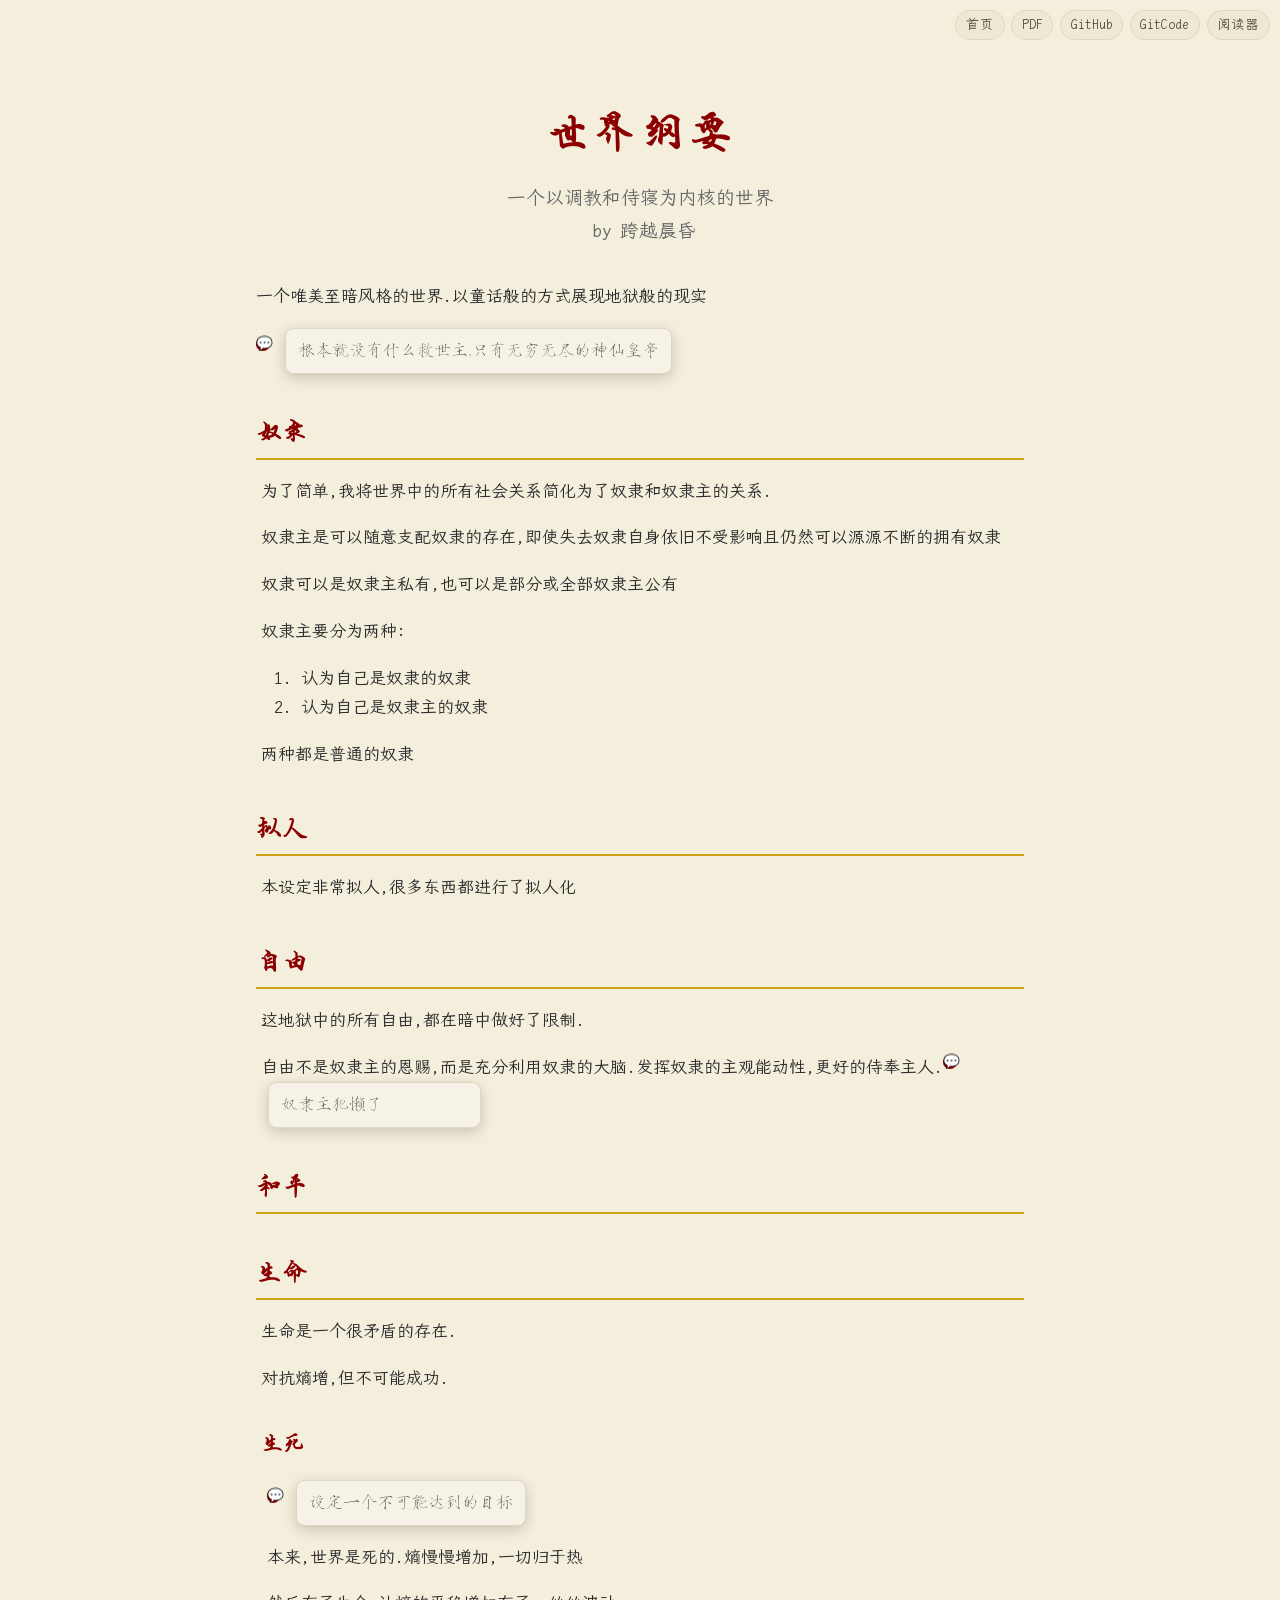
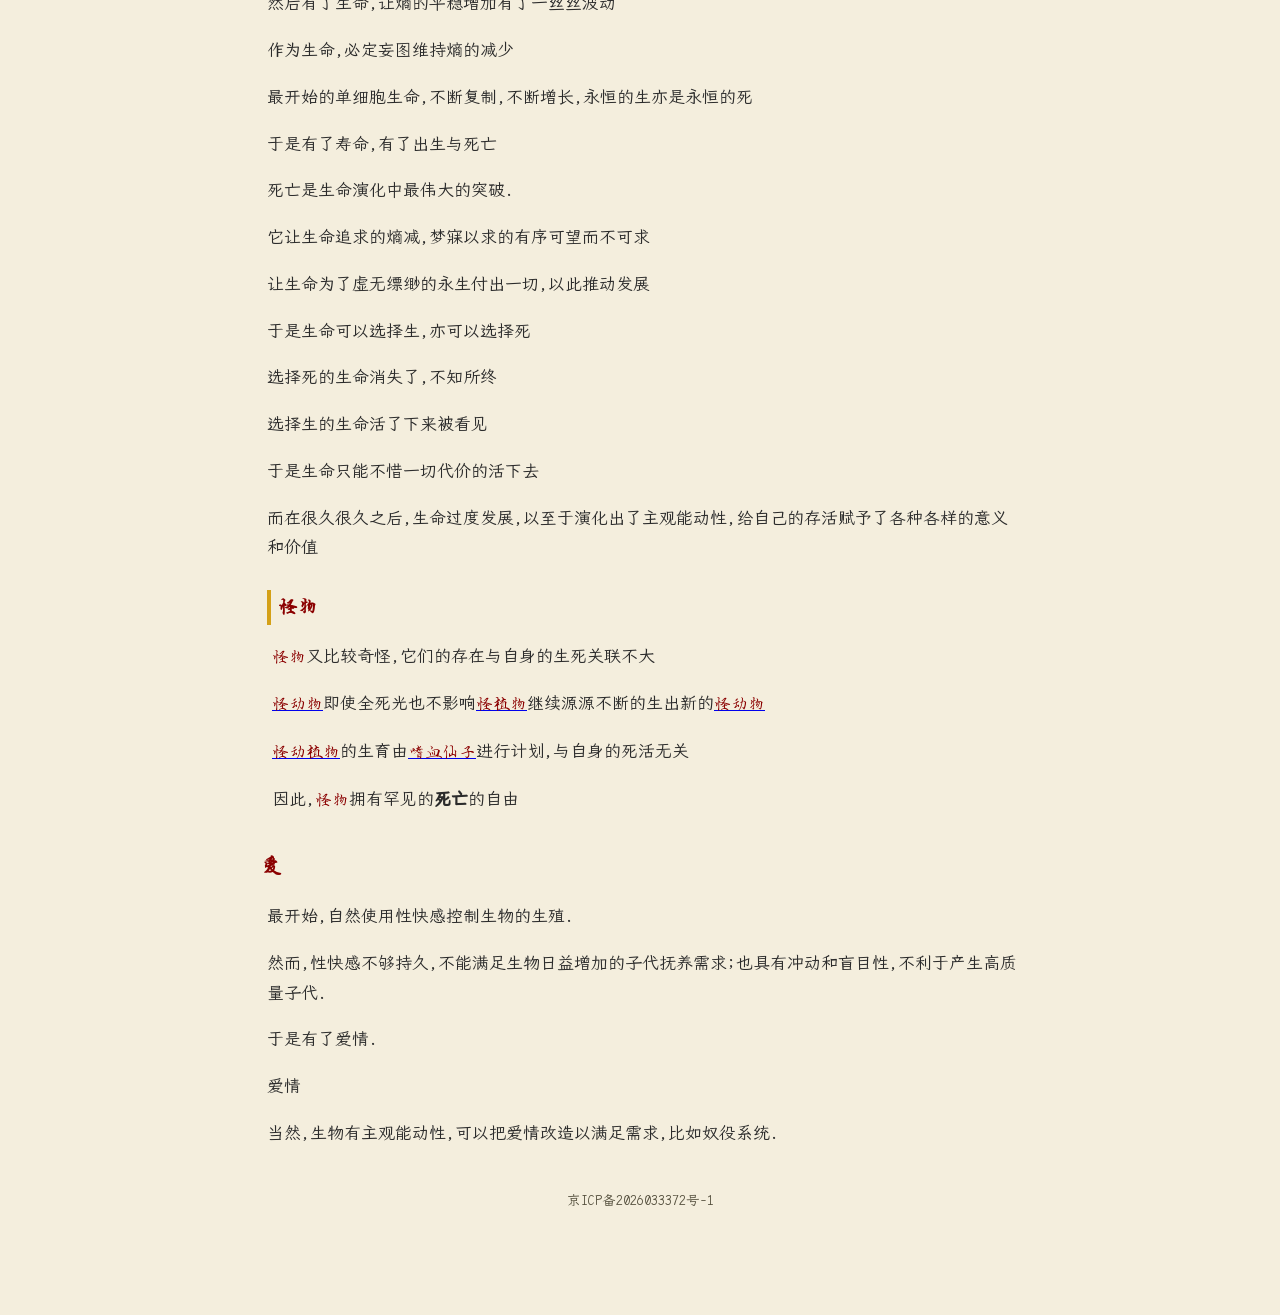
==== 世界纲要/index.html @ 97eb1826 "网页构建:a23c5921708ee39ccc8d965cc0866bff05be1651" ====
<!DOCTYPE html><html lang="zh"><head><meta charset="utf-8"><meta name="viewport" content="width=device-width, initial-scale=1"><title>世界纲要</title><meta name="authors" content="跨越晨昏"></head><body><header class="uh-cover"><nav class="uh-site"><a class="uh-site-link" href="/" title="主文档">首页</a> <a class="uh-site-link" href="https://gitcode.com/CrossDark/UnderHell/releases/latest" title="下载 PDF(GitCode 最新发行版)" target="_blank">PDF</a> <a class="uh-site-link" href="https://github.com/kych-net/UnderHell" title="GitHub 仓库" target="_blank">GitHub</a> <a class="uh-site-link" href="https://gitcode.com/CrossDark/UnderHell" title="GitCode 仓库" target="_blank">GitCode</a> <a class="uh-site-link uh-reader-toggle" href="#uh-reader" title="阅读器:调整字号与字体">阅读器</a></nav><h1 class="uh-title">世界纲要</h1><p class="uh-subtitle">一个以调教和侍寝为内核的世界<br><span style="white-space: pre-wrap">&#x20;</span>by 跨越晨昏</p></header><link rel="stylesheet" href="/assets/underhell.css"><p>一个唯美至暗风格的世界.以童话般的方式展现地狱般的现实</p><p><span class="uh-comment"><span class="uh-comment-trigger" tabindex="0">💬</span> <span class="uh-comment-panel">根本就没有什么救世主,只有无穷无尽的神仙皇帝</span></span></p><div style="margin-left: 0pt"><span style="display: block; font-variant-caps: small-caps"><h2>奴隶</h2></span></div><div style="margin-left: 4pt"><p>为了简单,我将世界中的所有社会关系简化为了奴隶和奴隶主的关系.</p></div><div style="margin-left: 4pt"><p>奴隶主是可以随意支配奴隶的存在,即使失去奴隶自身依旧不受影响且仍然可以源源不断的拥有奴隶</p></div><div style="margin-left: 4pt"><p>奴隶可以是奴隶主私有,也可以是部分或全部奴隶主公有</p></div><div style="margin-left: 4pt"><p>奴隶主要分为两种:</p></div><div style="margin-left: 4pt"><ol><li>认为自己是奴隶的奴隶</li><li>认为自己是奴隶主的奴隶</li></ol></div><div style="margin-left: 4pt"><p>两种都是普通的奴隶</p></div><div style="margin-left: 0pt"><span style="display: block; font-variant-caps: small-caps"><h2>拟人</h2></span></div><div style="margin-left: 4pt"><p>本设定非常拟人,很多东西都进行了拟人化</p></div><div style="margin-left: 0pt"><span style="display: block; font-variant-caps: small-caps"><h2>自由</h2></span></div><div style="margin-left: 4pt"><p>这地狱中的所有自由,都在暗中做好了限制.</p></div><div style="margin-left: 4pt"><p>自由不是奴隶主的恩赐,而是充分利用奴隶的大脑.发挥奴隶的主观能动性,更好的侍奉主人.<span class="uh-comment"><span class="uh-comment-trigger" tabindex="0">💬</span> <span class="uh-comment-panel">奴隶主犯懒了</span></span></p></div><div style="margin-left: 0pt"><span style="display: block; font-variant-caps: small-caps"><h2>和平</h2></span></div><div style="margin-left: 0pt"><span style="display: block; font-variant-caps: small-caps"><h2>生命</h2></span></div><div style="margin-left: 4pt"><p>生命是一个很矛盾的存在.</p></div><div style="margin-left: 4pt"><p>对抗熵增,但不可能成功.</p></div><div style="margin-left: 4pt"><span style="display: block; font-variant-caps: small-caps"><h3>生死</h3></span></div><div style="margin-left: 8pt"><p><span class="uh-comment"><span class="uh-comment-trigger" tabindex="0">💬</span> <span class="uh-comment-panel">设定一个不可能达到的目标</span></span></p></div><div style="margin-left: 8pt"><p>本来,世界是死的.熵慢慢增加,一切归于热</p></div><div style="margin-left: 8pt"><p>然后有了生命,让熵的平稳增加有了一丝丝波动</p></div><div style="margin-left: 8pt"><p>作为生命,必定妄图维持熵的减少</p></div><div style="margin-left: 8pt"><p>最开始的单细胞生命,不断复制,不断增长,永恒的生亦是永恒的死</p></div><div style="margin-left: 8pt"><p>于是有了寿命,有了出生与死亡</p></div><div style="margin-left: 8pt"><p>死亡是生命演化中最伟大的突破.</p></div><div style="margin-left: 8pt"><p>它让生命追求的熵减,梦寐以求的有序可望而不可求</p></div><div style="margin-left: 8pt"><p>让生命为了虚无缥缈的永生付出一切,以此推动发展</p></div><div style="margin-left: 8pt"><p>于是生命可以选择生,亦可以选择死</p></div><div style="margin-left: 8pt"><p>选择死的生命消失了,不知所终</p></div><div style="margin-left: 8pt"><p>选择生的生命活了下来被看见</p></div><div style="margin-left: 8pt"><p>于是生命只能不惜一切代价的活下去</p></div><div style="margin-left: 8pt"><p>而在很久很久之后,生命过度发展,以至于演化出了主观能动性,给自己的存活赋予了各种各样的意义和价值</p></div><div style="margin-left: 8pt"><span style="display: block; font-variant-caps: small-caps"><h4><span class="uh-element" title="未定义">怪物</span></h4></span></div><div style="margin-left: 12pt"><p><span class="uh-element" title="未定义">怪物</span>又比较奇怪,它们的存在与自身的生死关联不大</p></div><div style="margin-left: 12pt"><p><a href="/#怪动物"><span class="uh-element">怪动物</span></a>即使全死光也不影响<a href="/#怪植物"><span class="uh-element">怪植物</span></a>继续源源不断的生出新的<a href="/#怪动物"><span class="uh-element">怪动物</span></a></p></div><div style="margin-left: 12pt"><p><a href="/#怪动植物"><span class="uh-element">怪动植物</span></a>的生育由<a href="/#嗜血仙子"><span class="uh-element">嗜血仙子</span></a>进行计划,与自身的死活无关</p></div><div style="margin-left: 12pt"><p>因此,<span class="uh-element" title="未定义">怪物</span>拥有罕见的<strong>死亡</strong>的自由</p></div><div style="margin-left: 4pt"><span style="display: block; font-variant-caps: small-caps"><h3>爱</h3></span></div><div style="margin-left: 8pt"><p>最开始,自然使用性快感控制生物的生殖.</p></div><div style="margin-left: 8pt"><p>然而,性快感不够持久,不能满足生物日益增加的子代抚养需求;也具有冲动和盲目性,不利于产生高质量子代.</p></div><div style="margin-left: 8pt"><p>于是有了爱情.</p></div><div style="margin-left: 8pt"><p>爱情</p></div><div style="margin-left: 8pt"><p>当然,生物有主观能动性,可以把爱情改造以满足需求,比如奴役系统.</p></div><footer class="uh-icp"><a href="https://beian.miit.gov.cn/" target="_blank">京ICP备2026033372号-1</a></footer><div class="uh-reader" id="uh-reader"><a class="uh-reader-backdrop" href="#uh-reader-off" title="关闭"></a><div class="uh-reader-panel"><div class="uh-reader-head">阅读设置 <a class="uh-reader-close" href="#uh-reader-off" title="关闭">✕</a></div><div class="uh-reader-row"><span class="uh-reader-label">字号</span> <label class="uh-reader-opt"><input type="radio" name="uh-fs" id="uh-fs-0"> 小</label> <label class="uh-reader-opt"><input type="radio" name="uh-fs" id="uh-fs-1" checked="checked"> 中</label> <label class="uh-reader-opt"><input type="radio" name="uh-fs" id="uh-fs-2"> 大</label> <label class="uh-reader-opt"><input type="radio" name="uh-fs" id="uh-fs-3"> 特大</label></div><div class="uh-reader-row"><span class="uh-reader-label">字体</span> <label class="uh-reader-opt"><input type="radio" name="uh-ft" id="uh-ft-0" checked="checked"> 楷体</label> <label class="uh-reader-opt"><input type="radio" name="uh-ft" id="uh-ft-1"> 宋体</label> <label class="uh-reader-opt"><input type="radio" name="uh-ft" id="uh-ft-2"> 黑体</label></div></div></div></body></html><script>(function(){var uhTocToggle=1;document.addEventListener('click', function(e){var head = e.target.closest('.uh-toc-head');if (head) {var toc = head.closest('.uh-toc');toc.classList.toggle('uh-open');head.setAttribute('aria-expanded', toc.classList.contains('uh-open'));return;}var tr = e.target.closest('.uh-comment-trigger');if (tr) {var panel = tr.nextElementSibling;if (panel) panel.classList.toggle('uh-open');}});})();</script>
---- assets/underhell.css ----
/*uh-raw*//* 网页模式样式:仿标准 PDF 视觉(单栏、羊皮纸底色、深红标题、楷体正文)。
   本文件由 lib.typ 读取,文件里的锚点注释会被替换为按语言 TOML 与模板参数
   生成的内容——模板包因此自包含,不依赖 web_post.py 之类的后处理脚本。
   Anchors below are filled in by lib.typ with language/theme-driven content. */

/* 自托管字体声明:由 lib.typ 按语言 TOML 的 [web].fonts 生成后填入此处;
   未配置时此处为空,字体回退到系统字体。
   @font-face rules generated by lib.typ from the language TOML [web] section. */
@font-face{font-family:"uh-lxgw-mono";src:url("/webfonts/lxgw-wenkai-mono.woff2") format("woff2");font-display:swap}
@font-face{font-family:"uh-zhenkai";src:url("/webfonts/zhenkai-gb.woff2") format("woff2");font-display:swap}
@font-face{font-family:"duan-kaixiao";src:url("/webfonts/duan-kaixiao-full.woff2") format("woff2");font-display:swap}
@font-face{font-family:"zhaoji-shoujin";src:url("/webfonts/zhaoji-shoujin.woff2") format("woff2");font-display:swap}

/* 字体变量(由 lib.typ 从语言 toml 注入)/ Font variables from the language TOML */
:root{--uh-body-font:'uh-lxgw-mono', 'LXGW WenKai Mono', 'LXGW WenKai', 'PingFang SC', 'Hiragino Sans GB';--uh-header-font:'duan-kaixiao', 'DuanNingMaoBiXiaoKai', 'LXGW WenKai', 'PingFang SC', 'Hiragino Sans GB';--uh-comment-font:'zhaoji-shoujin', 'FZZhaoJiShouJinShuS', '方正赵佶瘦金书 简', 'LXGW WenKai', 'PingFang SC';--uh-outline-font:'LXGW WenKai', 'LXGW WenKai Mono', 'Kaiti SC', 'PingFang SC';--uh-bold-font:'uh-zhenkai';}
/* 主题色变量覆盖(由 lib.typ 从 主题: 参数注入)/ Theme color overrides */
:root{--uh-red:#8b0000;--uh-yellow:#d4a017;--uh-paper:#f4eedd;--uh-ink:#2b2b2b;}
:root {
  --uh-red: #8b0000;
  --uh-yellow: #d4a017;
  --uh-paper: #f4eedd;   /* 与 PDF background.jpg 的主色一致 */
  --uh-ink: #2b2b2b;
}
html {
  /* 与 PDF 背景图主色一致(background.jpg 取样 ≈ #f3ead7) */
  background: var(--uh-paper);
}
body {
  max-width: 48rem;   /* 固定版心宽,不随阅读器字号一起缩放 */
  margin: 0 auto;
  padding: 2.5em 1.5em 5em;
  font-family: var(--uh-body-font);
  color: var(--uh-ink);
  line-height: 1.75;
  /* 基准字号 × 阅读器字号档位(--uh-zoom,由下方 :has 规则设置) */
  font-size: calc(17px * var(--uh-zoom, 1));
}
/* 层级缩进:一级标题不缩进;N 级标题及其下内容缩进 N-1 级 */
body { --uh-indent: 2em; }
h2, .lv-2 { margin-left: var(--uh-indent); }
h3, .lv-3 { margin-left: calc(var(--uh-indent) * 2); }
h4, .lv-4 { margin-left: calc(var(--uh-indent) * 3); }
/* 5 级起每级只步进 0.5em(约一个半角字),不再如低级每级 2em,避免过深 */
h5, .lv-5 { margin-left: calc(var(--uh-indent) * 3.5); }
h6, .lv-6 { margin-left: calc(var(--uh-indent) * 4); }
h7, .lv-7 { margin-left: calc(var(--uh-indent) * 4.5); }

/* 任意层级标题兜底基础样式:任何 <hx class="lv-x"> 都有标题色/字体/间距,
   覆盖 h8 及以上(缩进、字号的逐级细节由下方专规则细化)。 */
/* Base style for any heading level <hx class="lv-x">, covering h8+. */
[class^="lv-"] {
  color: var(--uh-red);
  font-family: var(--uh-header-font);
  font-weight: 600;
  margin: 1.4em 0 0.6em;
}

/* 标题:深红 + 标题字体,层级仿 PDF */
h1, h2, h3, h4, h5, h6, h7 {
  color: var(--uh-red);
  font-family: var(--uh-header-font);
  font-weight: 600;
  margin: 1.4em 0 0.6em;
}
h1 { font-size: 1.9em; text-align: center; }
h2 {
  font-size: 1.5em;
  border-bottom: 2px solid var(--uh-yellow);  /* 仿 PDF 黄色下划线 */
  padding-bottom: 0.15em;
}
h3 { font-size: 1.3em; }
h4 { font-size: 1.15em; border-left: 4px solid var(--uh-yellow); padding-left: 0.4em; }
h5 { font-size: 1.05em; }
h6 { font-size: 0.95em; }
h7 { font-size: 0.9em; }
/* 五/六级标题(显式 div[role=heading]) */
.lv-5 {
  font-size: 1.05em;
  color: var(--uh-red);
  margin-left: calc(var(--uh-indent) * 3.5);
}
.lv-6 {
  font-size: 0.95em;
  color: var(--uh-red);
  margin-left: calc(var(--uh-indent) * 4);
}
.lv-7 {
  font-size: 0.9em;
  color: var(--uh-red);
  margin-left: calc(var(--uh-indent) * 4.5);
}
/* 封面标题块 */
.uh-cover { text-align: center; margin: 3em 0 2em; }
.uh-title {
  font-size: 2.6em !important;
  color: var(--uh-red) !important;
  border: none !important;
  margin: 0 !important;
  letter-spacing: 0.08em;
}
.uh-subtitle { color: #666; font-size: 1.1em; margin-top: 0.6em; }
/* 表格:仿 PDF 细灰边框 */
table { border-collapse: collapse; width: 100%; margin: 1em 0; }
td, th { border: 0.5pt solid #bbb; padding: 6px 10px; }
/* 引用/提示框近似 */
blockquote { border-left: 4px solid var(--uh-yellow); margin: 1em 0; padding: 0.2em 1em; background: #efe7d2; }
/* 图片居中 */
img { max-width: 100%; height: auto; display: block; margin: 1em auto; }
/* 内联代码 */
code { background: #ece5d3; padding: 0.1em 0.35em; border-radius: 3px; font-size: 0.9em; }
/* 元素(核心概念):深红 + 标题字体,与 PDF 一致 */
.uh-element { color: var(--uh-red); font-family: var(--uh-header-font); }
/* 粗体:单独指定为粗体字族(正文字族若无真 700 时用) */
strong, b { font-family: var(--uh-bold-font, var(--uh-body-font)); font-weight: 700; }


/* 浮动目录:仿"行评论浮泡" — 静态小浮泡,悬停/聚焦展开目录面板 */
.uh-toc {
  position: fixed;
  left: 0.6em; top: 0.6em;
  z-index: 30;
  max-width: min(16em, 80vw);
  max-height: 85vh;
  overflow-y: auto;
  font-size: 0.9em;
}
.uh-toc-head {
  display: inline-flex;
  align-items: center; gap: 0.4em;
  background: #efe7d2e6;
  border: 1px solid #ddd6c0;
  border-radius: 999px;
  padding: 0.25em 0.8em;
  cursor: pointer;
  color: #55503e;
  font-weight: 600;
}
.uh-toc-head::after { content: "▾"; font-size: 0.8em; }
.uh-toc-body {
  display: none;
  font-family: var(--uh-outline-font);
  margin-top: 0.35em;
  background: #f7f2e7f2;
  border: 1px solid #ddd6c0;
  border-radius: 0.6em;
  padding: 0.6em 0.8em;
  line-height: 1.6;
}
.uh-toc-body ol { list-style: none; margin: 0; padding-left: 1em; }
.uh-toc-body a { color: inherit; text-decoration: none; display: block; }
.uh-toc-body a:hover { color: var(--uh-red); }
/* 点击目录头开合全靠 .uh-open class(由下方 JS 切换) */
.uh-toc.uh-open .uh-toc-body { display: block; }

/* 提示框:仿 PDF(绿底,上下深红边) */
.uh-tipbox {
  background: #ddeedd;
  border-top: 2pt solid var(--uh-red);
  border-bottom: 2pt solid var(--uh-red);
  padding: 10pt;
  margin: 1em 0;
}
.uh-tipbox-title {
  font-variant-caps: all-small-caps;
  color: var(--uh-red);
  font-weight: 700;
  margin-bottom: 0.3em;
}

/* 评论:灰色标题字体(与 PDF 一致) */
/* 行评论:仿 wikidot 浮泡 — 💬 触发点,点击/聚焦弹出面板;宽屏默认充满右侧展开 */
.uh-comment { position: relative; display: inline; }
.uh-comment-trigger {
  display: inline-block;
  width: 1em; height: 1em;
  line-height: 1em;
  text-align: center;
  border-radius: 50%;
  background: var(--uh-red, #9d2b2b);
  color: #fff;
  font-size: 0.8em;
  cursor: help;
  user-select: none;
  vertical-align: super;
}
.uh-comment-panel {
  display: none;
  position: absolute;
  left: 1.6em; bottom: calc(100% + 0.3em);
  min-width: 11em; max-width: 24em;
  background: #f7f2e7;
  border: 1px solid #ddd6c0;
  border-radius: 0.5em;
  padding: 0.4em 0.7em;
  box-shadow: 0 4px 14px rgba(0,0,0,.18);
  font-family: var(--uh-comment-font);
  color: #55503e;
  z-index: 40;
}
.uh-comment-trigger:hover + .uh-comment-panel,
.uh-comment-trigger:focus + .uh-comment-panel { display: block; }
/* 宽屏:行评论面板默认展开、显示在触发点右侧 */
@media (min-width: 1100px) {
  .uh-comment-panel {
    display: inline-block;
    position: static;
    vertical-align: middle;
    margin-left: 0.4em;
    max-width: 26em;
  }
  .uh-comment-trigger:hover + .uh-comment-panel,
  .uh-comment-trigger:focus + .uh-comment-panel { display: inline-block; }
}
/* 页面底部 ICP 备案号 */
.uh-icp {
  margin: 3em 0 1.2em;
  text-align: center;
  font-size: 0.8em;
  color: #55503e;
}
.uh-icp a { color: inherit; text-decoration: none; }
.uh-icp a:hover { color: var(--uh-red); }
/* 右上角固定导航:PDF 下载 + 仓库链接 */
.uh-site {
  position: fixed;
  top: 0.6em; right: 0.6em;
  z-index: 35;
  display: flex;
  gap: 0.4em;
}
.uh-site-link {
  display: inline-block;
  padding: 0.15em 0.7em;
  border-radius: 999px;
  background: #efe7d2e6;
  border: 1px solid #ddd6c0;
  color: #55503e;
  font-size: 0.8em;
  text-decoration: none;
}
.uh-site-link:hover { color: var(--uh-red); border-color: var(--uh-red); }
/* 首页站内导航卡片:各分页入口(仅网页,PDF 不渲染) */
.uh-navcards {
  display: grid;
  grid-template-columns: repeat(auto-fill, minmax(8.5em, 1fr));
  gap: 0.7em;
  margin: 1.2em 0 1.8em;
}
.uh-navcard {
  display: block;
  padding: 0.75em 0.9em;
  background: #efe7d2;
  border: 1px solid #ddd6c0;
  border-left: 4px solid var(--uh-yellow);
  border-radius: 0.5em;
  color: var(--uh-red);
  font-family: var(--uh-header-font);
  font-size: 1.05em;
  text-align: center;
  text-decoration: none;
}
.uh-navcard:hover { background: #e7dcc2; border-color: var(--uh-red); }
/* 行内 TODO:瘦金体(同 评论 字体) */
.uh-todo { color: var(--uh-orange, orange); font-family: var(--uh-comment-font); }
:root { --uh-orange: #e07b00; }

/* 阅读器:点击右上角"阅读器"展开设置面板,调字号与字体。
   开合靠 #uh-reader:target;档位是隐藏 radio,由 body:has(:checked) 切 CSS 变量。
   开合与切换全走 CSS,无需脚本。
   / Reader panel: shown via :target; options are hidden radios driving :has() rules. */
.uh-reader { display: none; }
.uh-reader:target { display: block; }
.uh-reader-backdrop {
  position: fixed;
  inset: 0;
  z-index: 50;
  background: rgba(43, 43, 43, 0.3);
}
.uh-reader-panel {
  position: fixed;
  top: 3.4em; right: 0.8em;
  z-index: 51;
  width: min(21em, 88vw);
  background: #f7f2e7;
  border: 1px solid #ddd6c0;
  border-radius: 0.7em;
  box-shadow: 0 10px 30px rgba(0, 0, 0, 0.22);
  padding: 0.9em 1em 1.1em;
  font-size: 0.92em;
}
.uh-reader-head {
  display: flex; align-items: center; justify-content: space-between;
  color: var(--uh-red);
  font-weight: 700;
  margin-bottom: 0.7em;
}
.uh-reader-close { color: #55503e; text-decoration: none; padding: 0 0.3em; }
.uh-reader-close:hover { color: var(--uh-red); }
.uh-reader-row {
  display: flex; flex-wrap: wrap; align-items: center;
  gap: 0.4em;
  margin: 0.5em 0;
}
.uh-reader-label { width: 2.6em; color: #55503e; }
.uh-reader-opt {
  display: inline-block;
  padding: 0.15em 0.7em;
  border: 1px solid #ddd6c0;
  border-radius: 999px;
  background: #efe7d2;
  color: #55503e;
  cursor: pointer;
  user-select: none;
}
.uh-reader-opt:hover { border-color: var(--uh-red); color: var(--uh-red); }
.uh-reader-opt:has(input:checked) {
  background: var(--uh-red);
  border-color: var(--uh-red);
  color: #fff;
}
/* 隐藏 radio:仍能被 :checked 匹配,但不占位 */
.uh-reader-opt input { position: absolute; width: 0; height: 0; opacity: 0; }

/* 阅读器档位规则:字号缩放与字体切换,由 lib.typ 从 阅读器: 参数生成后填入此处;
   未配置时用下方默认档位。字号档位缩放正文基准字号(标题用 em,随之缩放)。
   Reader option rules generated by lib.typ from the 阅读器 parameter. */
body:has(#uh-fs-0:checked){--uh-zoom:0.88}
body:has(#uh-fs-1:checked){--uh-zoom:1}
body:has(#uh-fs-2:checked){--uh-zoom:1.15}
body:has(#uh-fs-3:checked){--uh-zoom:1.3}
body:has(#uh-ft-1:checked){--uh-body-font:"Songti SC", "SimSun", serif}
body:has(#uh-ft-2:checked){--uh-body-font:"PingFang SC", "Microsoft YaHei", sans-serif}
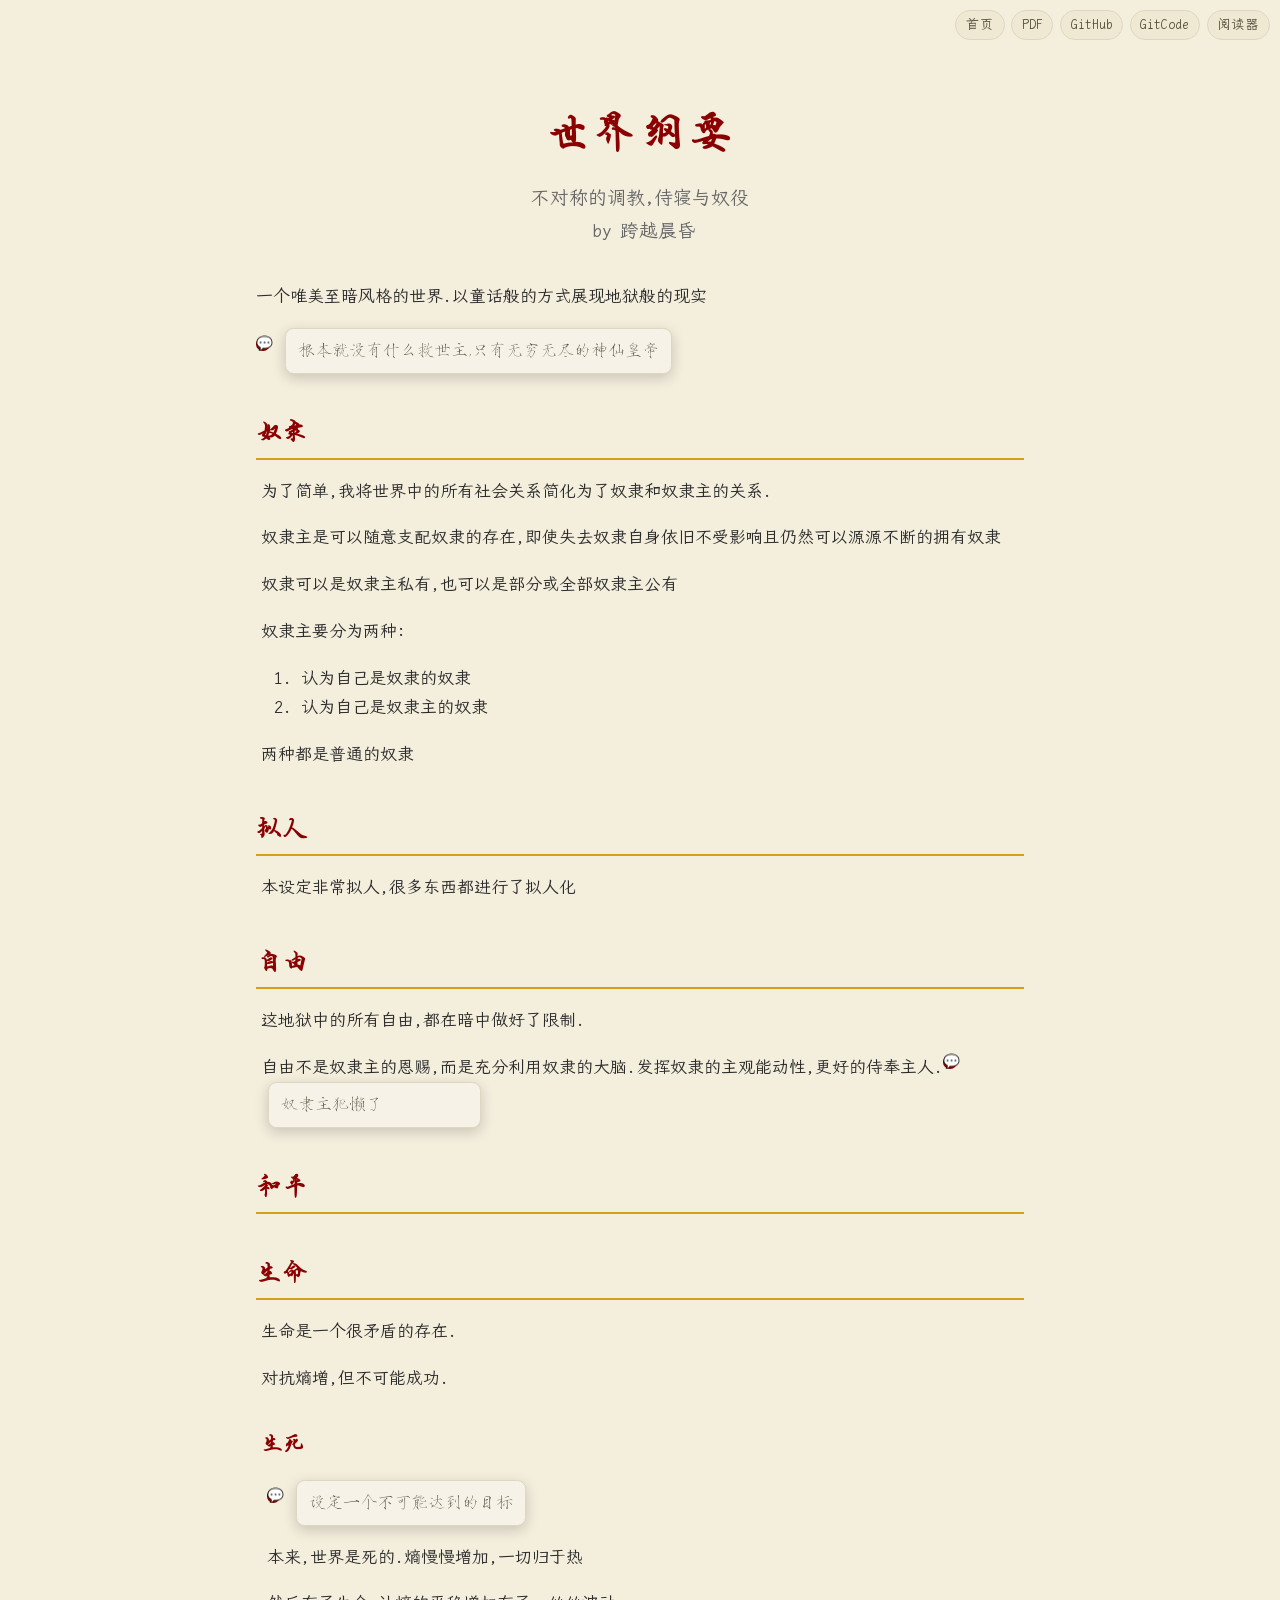
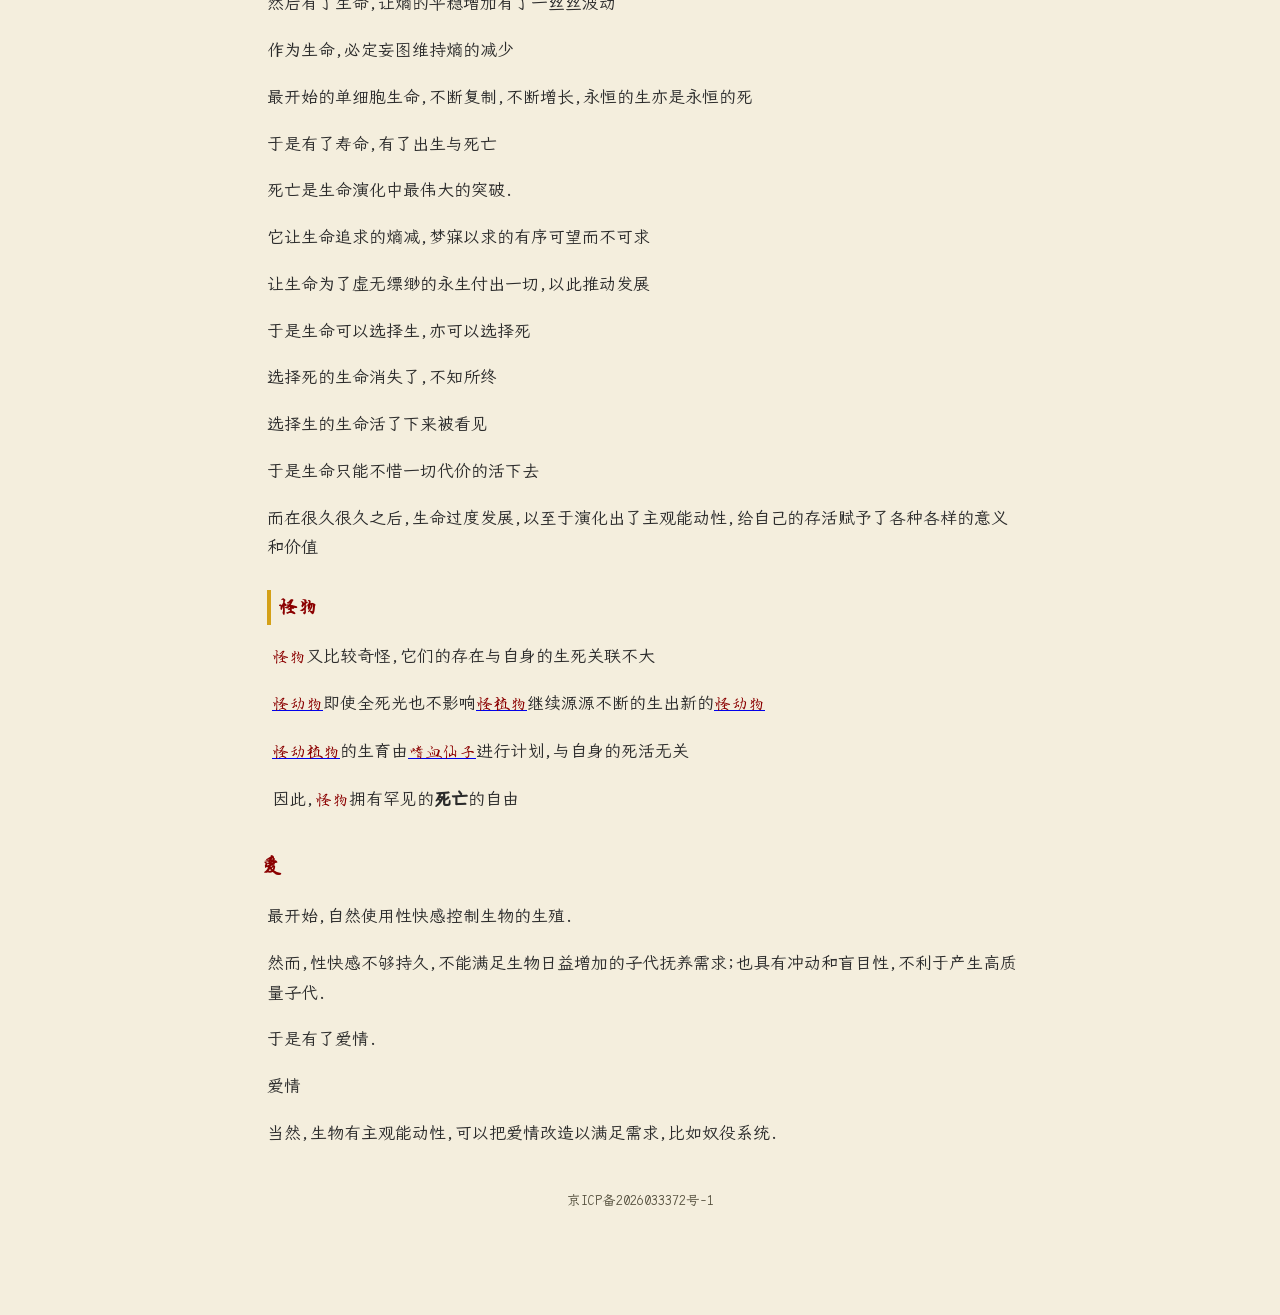
==== commit 98458770: "网页构建:3381df85e694a2516e6ac45cb834e67d2bff31c8" ====
--- a/世界纲要/index.html
+++ b/世界纲要/index.html
@@ -1 +1,3 @@
-<!DOCTYPE html><html lang="zh"><head><meta charset="utf-8"><meta name="viewport" content="width=device-width, initial-scale=1"><title>世界纲要</title><meta name="authors" content="跨越晨昏"></head><body><header class="uh-cover"><nav class="uh-site"><a class="uh-site-link" href="/" title="主文档">首页</a> <a class="uh-site-link" href="https://gitcode.com/CrossDark/UnderHell/releases/latest" title="下载 PDF(GitCode 最新发行版)" target="_blank">PDF</a> <a class="uh-site-link" href="https://github.com/kych-net/UnderHell" title="GitHub 仓库" target="_blank">GitHub</a> <a class="uh-site-link" href="https://gitcode.com/CrossDark/UnderHell" title="GitCode 仓库" target="_blank">GitCode</a> <a class="uh-site-link uh-reader-toggle" href="#uh-reader" title="阅读器:调整字号与字体">阅读器</a></nav><h1 class="uh-title">世界纲要</h1><p class="uh-subtitle">一个以调教和侍寝为内核的世界<br><span style="white-space: pre-wrap">&#x20;</span>by 跨越晨昏</p></header><link rel="stylesheet" href="/assets/underhell.css"><p>一个唯美至暗风格的世界.以童话般的方式展现地狱般的现实</p><p><span class="uh-comment"><span class="uh-comment-trigger" tabindex="0">💬</span> <span class="uh-comment-panel">根本就没有什么救世主,只有无穷无尽的神仙皇帝</span></span></p><div style="margin-left: 0pt"><span style="display: block; font-variant-caps: small-caps"><h2>奴隶</h2></span></div><div style="margin-left: 4pt"><p>为了简单,我将世界中的所有社会关系简化为了奴隶和奴隶主的关系.</p></div><div style="margin-left: 4pt"><p>奴隶主是可以随意支配奴隶的存在,即使失去奴隶自身依旧不受影响且仍然可以源源不断的拥有奴隶</p></div><div style="margin-left: 4pt"><p>奴隶可以是奴隶主私有,也可以是部分或全部奴隶主公有</p></div><div style="margin-left: 4pt"><p>奴隶主要分为两种:</p></div><div style="margin-left: 4pt"><ol><li>认为自己是奴隶的奴隶</li><li>认为自己是奴隶主的奴隶</li></ol></div><div style="margin-left: 4pt"><p>两种都是普通的奴隶</p></div><div style="margin-left: 0pt"><span style="display: block; font-variant-caps: small-caps"><h2>拟人</h2></span></div><div style="margin-left: 4pt"><p>本设定非常拟人,很多东西都进行了拟人化</p></div><div style="margin-left: 0pt"><span style="display: block; font-variant-caps: small-caps"><h2>自由</h2></span></div><div style="margin-left: 4pt"><p>这地狱中的所有自由,都在暗中做好了限制.</p></div><div style="margin-left: 4pt"><p>自由不是奴隶主的恩赐,而是充分利用奴隶的大脑.发挥奴隶的主观能动性,更好的侍奉主人.<span class="uh-comment"><span class="uh-comment-trigger" tabindex="0">💬</span> <span class="uh-comment-panel">奴隶主犯懒了</span></span></p></div><div style="margin-left: 0pt"><span style="display: block; font-variant-caps: small-caps"><h2>和平</h2></span></div><div style="margin-left: 0pt"><span style="display: block; font-variant-caps: small-caps"><h2>生命</h2></span></div><div style="margin-left: 4pt"><p>生命是一个很矛盾的存在.</p></div><div style="margin-left: 4pt"><p>对抗熵增,但不可能成功.</p></div><div style="margin-left: 4pt"><span style="display: block; font-variant-caps: small-caps"><h3>生死</h3></span></div><div style="margin-left: 8pt"><p><span class="uh-comment"><span class="uh-comment-trigger" tabindex="0">💬</span> <span class="uh-comment-panel">设定一个不可能达到的目标</span></span></p></div><div style="margin-left: 8pt"><p>本来,世界是死的.熵慢慢增加,一切归于热</p></div><div style="margin-left: 8pt"><p>然后有了生命,让熵的平稳增加有了一丝丝波动</p></div><div style="margin-left: 8pt"><p>作为生命,必定妄图维持熵的减少</p></div><div style="margin-left: 8pt"><p>最开始的单细胞生命,不断复制,不断增长,永恒的生亦是永恒的死</p></div><div style="margin-left: 8pt"><p>于是有了寿命,有了出生与死亡</p></div><div style="margin-left: 8pt"><p>死亡是生命演化中最伟大的突破.</p></div><div style="margin-left: 8pt"><p>它让生命追求的熵减,梦寐以求的有序可望而不可求</p></div><div style="margin-left: 8pt"><p>让生命为了虚无缥缈的永生付出一切,以此推动发展</p></div><div style="margin-left: 8pt"><p>于是生命可以选择生,亦可以选择死</p></div><div style="margin-left: 8pt"><p>选择死的生命消失了,不知所终</p></div><div style="margin-left: 8pt"><p>选择生的生命活了下来被看见</p></div><div style="margin-left: 8pt"><p>于是生命只能不惜一切代价的活下去</p></div><div style="margin-left: 8pt"><p>而在很久很久之后,生命过度发展,以至于演化出了主观能动性,给自己的存活赋予了各种各样的意义和价值</p></div><div style="margin-left: 8pt"><span style="display: block; font-variant-caps: small-caps"><h4><span class="uh-element" title="未定义">怪物</span></h4></span></div><div style="margin-left: 12pt"><p><span class="uh-element" title="未定义">怪物</span>又比较奇怪,它们的存在与自身的生死关联不大</p></div><div style="margin-left: 12pt"><p><a href="/#怪动物"><span class="uh-element">怪动物</span></a>即使全死光也不影响<a href="/#怪植物"><span class="uh-element">怪植物</span></a>继续源源不断的生出新的<a href="/#怪动物"><span class="uh-element">怪动物</span></a></p></div><div style="margin-left: 12pt"><p><a href="/#怪动植物"><span class="uh-element">怪动植物</span></a>的生育由<a href="/#嗜血仙子"><span class="uh-element">嗜血仙子</span></a>进行计划,与自身的死活无关</p></div><div style="margin-left: 12pt"><p>因此,<span class="uh-element" title="未定义">怪物</span>拥有罕见的<strong>死亡</strong>的自由</p></div><div style="margin-left: 4pt"><span style="display: block; font-variant-caps: small-caps"><h3>爱</h3></span></div><div style="margin-left: 8pt"><p>最开始,自然使用性快感控制生物的生殖.</p></div><div style="margin-left: 8pt"><p>然而,性快感不够持久,不能满足生物日益增加的子代抚养需求;也具有冲动和盲目性,不利于产生高质量子代.</p></div><div style="margin-left: 8pt"><p>于是有了爱情.</p></div><div style="margin-left: 8pt"><p>爱情</p></div><div style="margin-left: 8pt"><p>当然,生物有主观能动性,可以把爱情改造以满足需求,比如奴役系统.</p></div><footer class="uh-icp"><a href="https://beian.miit.gov.cn/" target="_blank">京ICP备2026033372号-1</a></footer><div class="uh-reader" id="uh-reader"><a class="uh-reader-backdrop" href="#uh-reader-off" title="关闭"></a><div class="uh-reader-panel"><div class="uh-reader-head">阅读设置 <a class="uh-reader-close" href="#uh-reader-off" title="关闭">✕</a></div><div class="uh-reader-row"><span class="uh-reader-label">字号</span> <label class="uh-reader-opt"><input type="radio" name="uh-fs" id="uh-fs-0"> 小</label> <label class="uh-reader-opt"><input type="radio" name="uh-fs" id="uh-fs-1" checked="checked"> 中</label> <label class="uh-reader-opt"><input type="radio" name="uh-fs" id="uh-fs-2"> 大</label> <label class="uh-reader-opt"><input type="radio" name="uh-fs" id="uh-fs-3"> 特大</label></div><div class="uh-reader-row"><span class="uh-reader-label">字体</span> <label class="uh-reader-opt"><input type="radio" name="uh-ft" id="uh-ft-0" checked="checked"> 楷体</label> <label class="uh-reader-opt"><input type="radio" name="uh-ft" id="uh-ft-1"> 宋体</label> <label class="uh-reader-opt"><input type="radio" name="uh-ft" id="uh-ft-2"> 黑体</label></div></div></div></body></html><script>(function(){var uhTocToggle=1;document.addEventListener('click', function(e){var head = e.target.closest('.uh-toc-head');if (head) {var toc = head.closest('.uh-toc');toc.classList.toggle('uh-open');head.setAttribute('aria-expanded', toc.classList.contains('uh-open'));return;}var tr = e.target.closest('.uh-comment-trigger');if (tr) {var panel = tr.nextElementSibling;if (panel) panel.classList.toggle('uh-open');}});})();</script>+<!DOCTYPE html><html lang="zh"><head><meta charset="utf-8"><meta name="viewport" content="width=device-width, initial-scale=1"><title>世界纲要</title><meta name="authors" content="跨越晨昏"></head><body><header class="uh-cover"><nav class="uh-site"><a class="uh-site-link" href="/" title="主文档">首页</a> <a class="uh-site-link" href="https://gitcode.com/CrossDark/UnderHell/releases/latest" title="下载 PDF(GitCode 最新发行版)" target="_blank">PDF</a> <a class="uh-site-link" href="https://github.com/kych-net/UnderHell" title="GitHub 仓库" target="_blank">GitHub</a> <a class="uh-site-link" href="https://gitcode.com/CrossDark/UnderHell" title="GitCode 仓库" target="_blank">GitCode</a> <a class="uh-site-link uh-reader-toggle" href="#uh-reader" title="阅读器:调整字号与字体">阅读器</a></nav><h1 class="uh-title">世界纲要</h1><p class="uh-subtitle">不对称的调教,侍寝与奴役<br><span style="white-space: pre-wrap">&#x20;</span>by 跨越晨昏</p></header><link rel="stylesheet" href="/assets/underhell.css">
+<p>一个唯美至暗风格的世界.以童话般的方式展现地狱般的现实</p><p><span class="uh-comment"><span class="uh-comment-trigger" tabindex="0">💬</span> <span class="uh-comment-panel">根本就没有什么救世主,只有无穷无尽的神仙皇帝</span></span></p><div style="margin-left: 0pt"><span style="display: block; font-variant-caps: small-caps"><h2>奴隶</h2></span></div><div style="margin-left: 4pt"><p>为了简单,我将世界中的所有社会关系简化为了奴隶和奴隶主的关系.</p></div><div style="margin-left: 4pt"><p>奴隶主是可以随意支配奴隶的存在,即使失去奴隶自身依旧不受影响且仍然可以源源不断的拥有奴隶</p></div><div style="margin-left: 4pt"><p>奴隶可以是奴隶主私有,也可以是部分或全部奴隶主公有</p></div><div style="margin-left: 4pt"><p>奴隶主要分为两种:</p></div><div style="margin-left: 4pt"><ol><li>认为自己是奴隶的奴隶</li><li>认为自己是奴隶主的奴隶</li></ol></div><div style="margin-left: 4pt"><p>两种都是普通的奴隶</p></div><div style="margin-left: 0pt"><span style="display: block; font-variant-caps: small-caps"><h2>拟人</h2></span></div><div style="margin-left: 4pt"><p>本设定非常拟人,很多东西都进行了拟人化</p></div><div style="margin-left: 0pt"><span style="display: block; font-variant-caps: small-caps"><h2>自由</h2></span></div><div style="margin-left: 4pt"><p>这地狱中的所有自由,都在暗中做好了限制.</p></div><div style="margin-left: 4pt"><p>自由不是奴隶主的恩赐,而是充分利用奴隶的大脑.发挥奴隶的主观能动性,更好的侍奉主人.<span class="uh-comment"><span class="uh-comment-trigger" tabindex="0">💬</span> <span class="uh-comment-panel">奴隶主犯懒了</span></span></p></div><div style="margin-left: 0pt"><span style="display: block; font-variant-caps: small-caps"><h2>和平</h2></span></div><div style="margin-left: 0pt"><span style="display: block; font-variant-caps: small-caps"><h2>生命</h2></span></div><div style="margin-left: 4pt"><p>生命是一个很矛盾的存在.</p></div><div style="margin-left: 4pt"><p>对抗熵增,但不可能成功.</p></div><div style="margin-left: 4pt"><span style="display: block; font-variant-caps: small-caps"><h3>生死</h3></span></div><div style="margin-left: 8pt"><p><span class="uh-comment"><span class="uh-comment-trigger" tabindex="0">💬</span> <span class="uh-comment-panel">设定一个不可能达到的目标</span></span></p></div><div style="margin-left: 8pt"><p>本来,世界是死的.熵慢慢增加,一切归于热</p></div><div style="margin-left: 8pt"><p>然后有了生命,让熵的平稳增加有了一丝丝波动</p></div><div style="margin-left: 8pt"><p>作为生命,必定妄图维持熵的减少</p></div><div style="margin-left: 8pt"><p>最开始的单细胞生命,不断复制,不断增长,永恒的生亦是永恒的死</p></div><div style="margin-left: 8pt"><p>于是有了寿命,有了出生与死亡</p></div><div style="margin-left: 8pt"><p>死亡是生命演化中最伟大的突破.</p></div><div style="margin-left: 8pt"><p>它让生命追求的熵减,梦寐以求的有序可望而不可求</p></div><div style="margin-left: 8pt"><p>让生命为了虚无缥缈的永生付出一切,以此推动发展</p></div><div style="margin-left: 8pt"><p>于是生命可以选择生,亦可以选择死</p></div><div style="margin-left: 8pt"><p>选择死的生命消失了,不知所终</p></div><div style="margin-left: 8pt"><p>选择生的生命活了下来被看见</p></div><div style="margin-left: 8pt"><p>于是生命只能不惜一切代价的活下去</p></div><div style="margin-left: 8pt"><p>而在很久很久之后,生命过度发展,以至于演化出了主观能动性,给自己的存活赋予了各种各样的意义和价值</p></div><div style="margin-left: 8pt"><span style="display: block; font-variant-caps: small-caps"><h4><span class="uh-element" title="未定义">怪物</span></h4></span></div><div style="margin-left: 12pt"><p><span class="uh-element" title="未定义">怪物</span>又比较奇怪,它们的存在与自身的生死关联不大</p></div><div style="margin-left: 12pt"><p><a href="/#怪动物"><span class="uh-element">怪动物</span></a>即使全死光也不影响<a href="/#怪植物"><span class="uh-element">怪植物</span></a>继续源源不断的生出新的<a href="/#怪动物"><span class="uh-element">怪动物</span></a></p></div><div style="margin-left: 12pt"><p><a href="/#怪动植物"><span class="uh-element">怪动植物</span></a>的生育由<a href="/生物/仙子/#嗜血仙子"><span class="uh-element">嗜血仙子</span></a>进行计划,与自身的死活无关</p></div><div style="margin-left: 12pt"><p>因此,<span class="uh-element" title="未定义">怪物</span>拥有罕见的<strong>死亡</strong>的自由</p></div><div style="margin-left: 4pt"><span style="display: block; font-variant-caps: small-caps"><h3>爱</h3></span></div><div style="margin-left: 8pt"><p>最开始,自然使用性快感控制生物的生殖.</p></div><div style="margin-left: 8pt"><p>然而,性快感不够持久,不能满足生物日益增加的子代抚养需求;也具有冲动和盲目性,不利于产生高质量子代.</p></div><div style="margin-left: 8pt"><p>于是有了爱情.</p></div><div style="margin-left: 8pt"><p>爱情</p></div><div style="margin-left: 8pt"><p>当然,生物有主观能动性,可以把爱情改造以满足需求,比如奴役系统.</p></div><footer class="uh-icp"><a href="https://beian.miit.gov.cn/" target="_blank">京ICP备2026033372号-1</a></footer><div class="uh-reader" id="uh-reader"><a class="uh-reader-backdrop" href="#uh-reader-off" title="关闭"></a><div class="uh-reader-panel"><div class="uh-reader-head">阅读设置 <a class="uh-reader-close" href="#uh-reader-off" title="关闭">✕</a></div><div class="uh-reader-row"><span class="uh-reader-label">字号</span> <label class="uh-reader-opt"><input type="radio" name="uh-fs" id="uh-fs-0"> 小</label> <label class="uh-reader-opt"><input type="radio" name="uh-fs" id="uh-fs-1" checked="checked"> 中</label> <label class="uh-reader-opt"><input type="radio" name="uh-fs" id="uh-fs-2"> 大</label> <label class="uh-reader-opt"><input type="radio" name="uh-fs" id="uh-fs-3"> 特大</label></div><div class="uh-reader-row"><span class="uh-reader-label">字体</span> <label class="uh-reader-opt"><input type="radio" name="uh-ft" id="uh-ft-0" checked="checked"> 楷体</label> <label class="uh-reader-opt"><input type="radio" name="uh-ft" id="uh-ft-1"> 宋体</label> <label class="uh-reader-opt"><input type="radio" name="uh-ft" id="uh-ft-2"> 黑体</label></div></div></div></body></html>
+<script>(function(){var uhTocToggle=1;document.addEventListener('click', function(e){var head = e.target.closest('.uh-toc-head');if (head) {var toc = head.closest('.uh-toc');toc.classList.toggle('uh-open');head.setAttribute('aria-expanded', toc.classList.contains('uh-open'));return;}var tr = e.target.closest('.uh-comment-trigger');if (tr) {var panel = tr.nextElementSibling;if (panel) panel.classList.toggle('uh-open');}});})();</script>
--- a/assets/underhell.css
+++ b/assets/underhell.css
@@ -1,6 +1,6 @@
 /*uh-raw*//* 网页模式样式:仿标准 PDF 视觉(单栏、羊皮纸底色、深红标题、楷体正文)。
    本文件由 lib.typ 读取,文件里的锚点注释会被替换为按语言 TOML 与模板参数
-   生成的内容——模板包因此自包含,不依赖 web_post.py 之类的后处理脚本。
+   生成的内容——模板包因此自包含,不依赖 web_post.sh 之类的后处理脚本。
    Anchors below are filled in by lib.typ with language/theme-driven content. */
 
 /* 自托管字体声明:由 lib.typ 按语言 TOML 的 [web].fonts 生成后填入此处;
